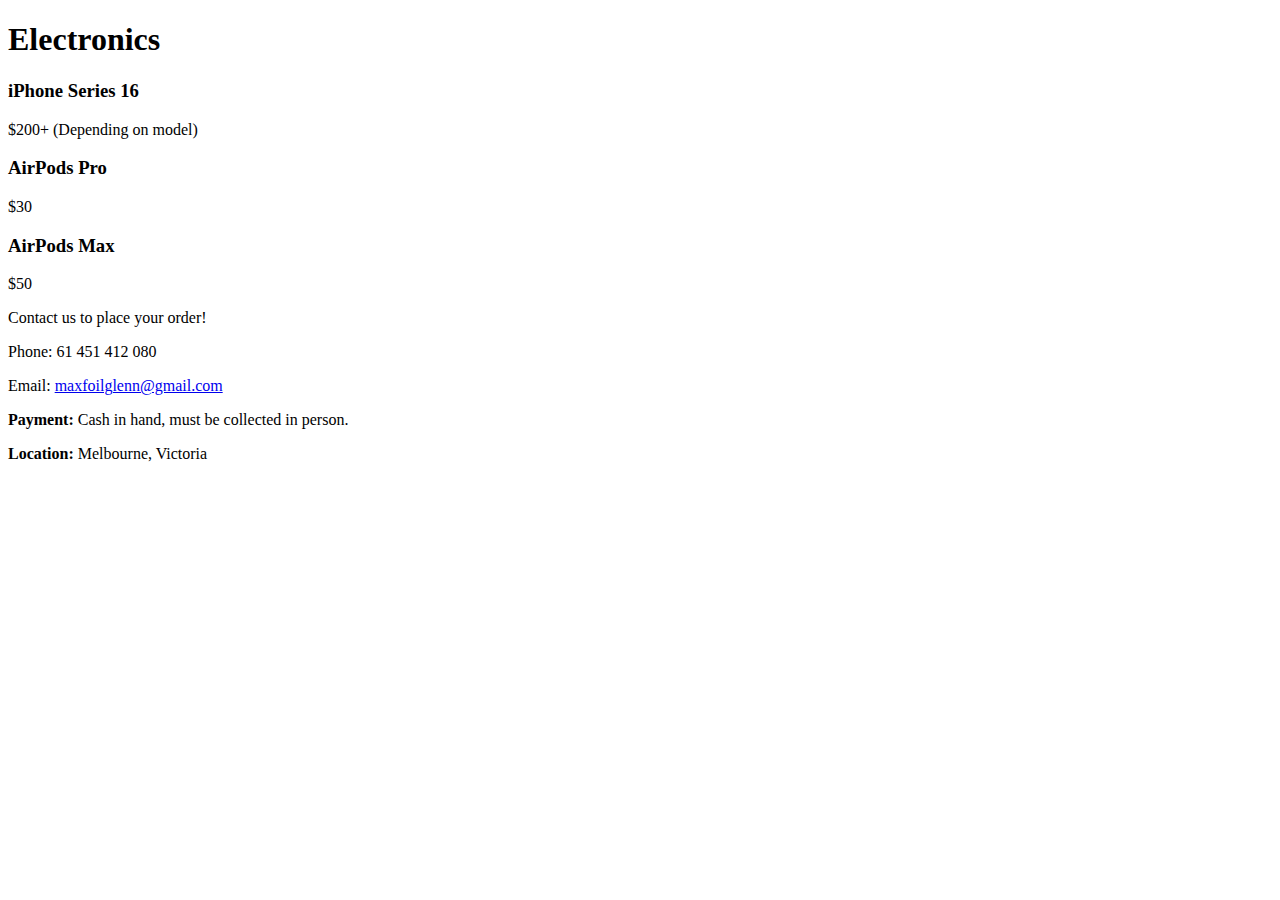
==== electronics.html @ a7c8d9db "electronics.html" ====
<!DOCTYPE html>
<html lang="en">
<head>
  <meta charset="UTF-8" />
  <meta name="viewport" content="width=device-width, initial-scale=1.0" />
  <title>Electronics - Product Catalog</title>
  <style>
    /* Same styles as the index.html */
  </style>
</head>
<body>

  <!-- Header -->
  <header>
    <h1>Electronics</h1>
  </header>

  <!-- Product List for Electronics -->
  <div class="product-list">
    <div class="product">
      <h3>iPhone Series 16</h3>
      <p class="price">$200+ (Depending on model)</p>
    </div>
    <div class="product">
      <h3>AirPods Pro</h3>
      <p class="price">$30</p>
    </div>
    <div class="product">
      <h3>AirPods Max</h3>
      <p class="price">$50</p>
    </div>
  </div>

  <!-- Footer -->
  <footer>
    <p>Contact us to place your order!</p>
    <p>Phone: 61 451 412 080</p>
    <p>Email: <a href="mailto:maxfoilglenn@gmail.com">maxfoilglenn@gmail.com</a></p>
    <p><strong>Payment:</strong> Cash in hand, must be collected in person.</p>
    <p><strong>Location:</strong> Melbourne, Victoria</p>
  </footer>

</body>
</html>
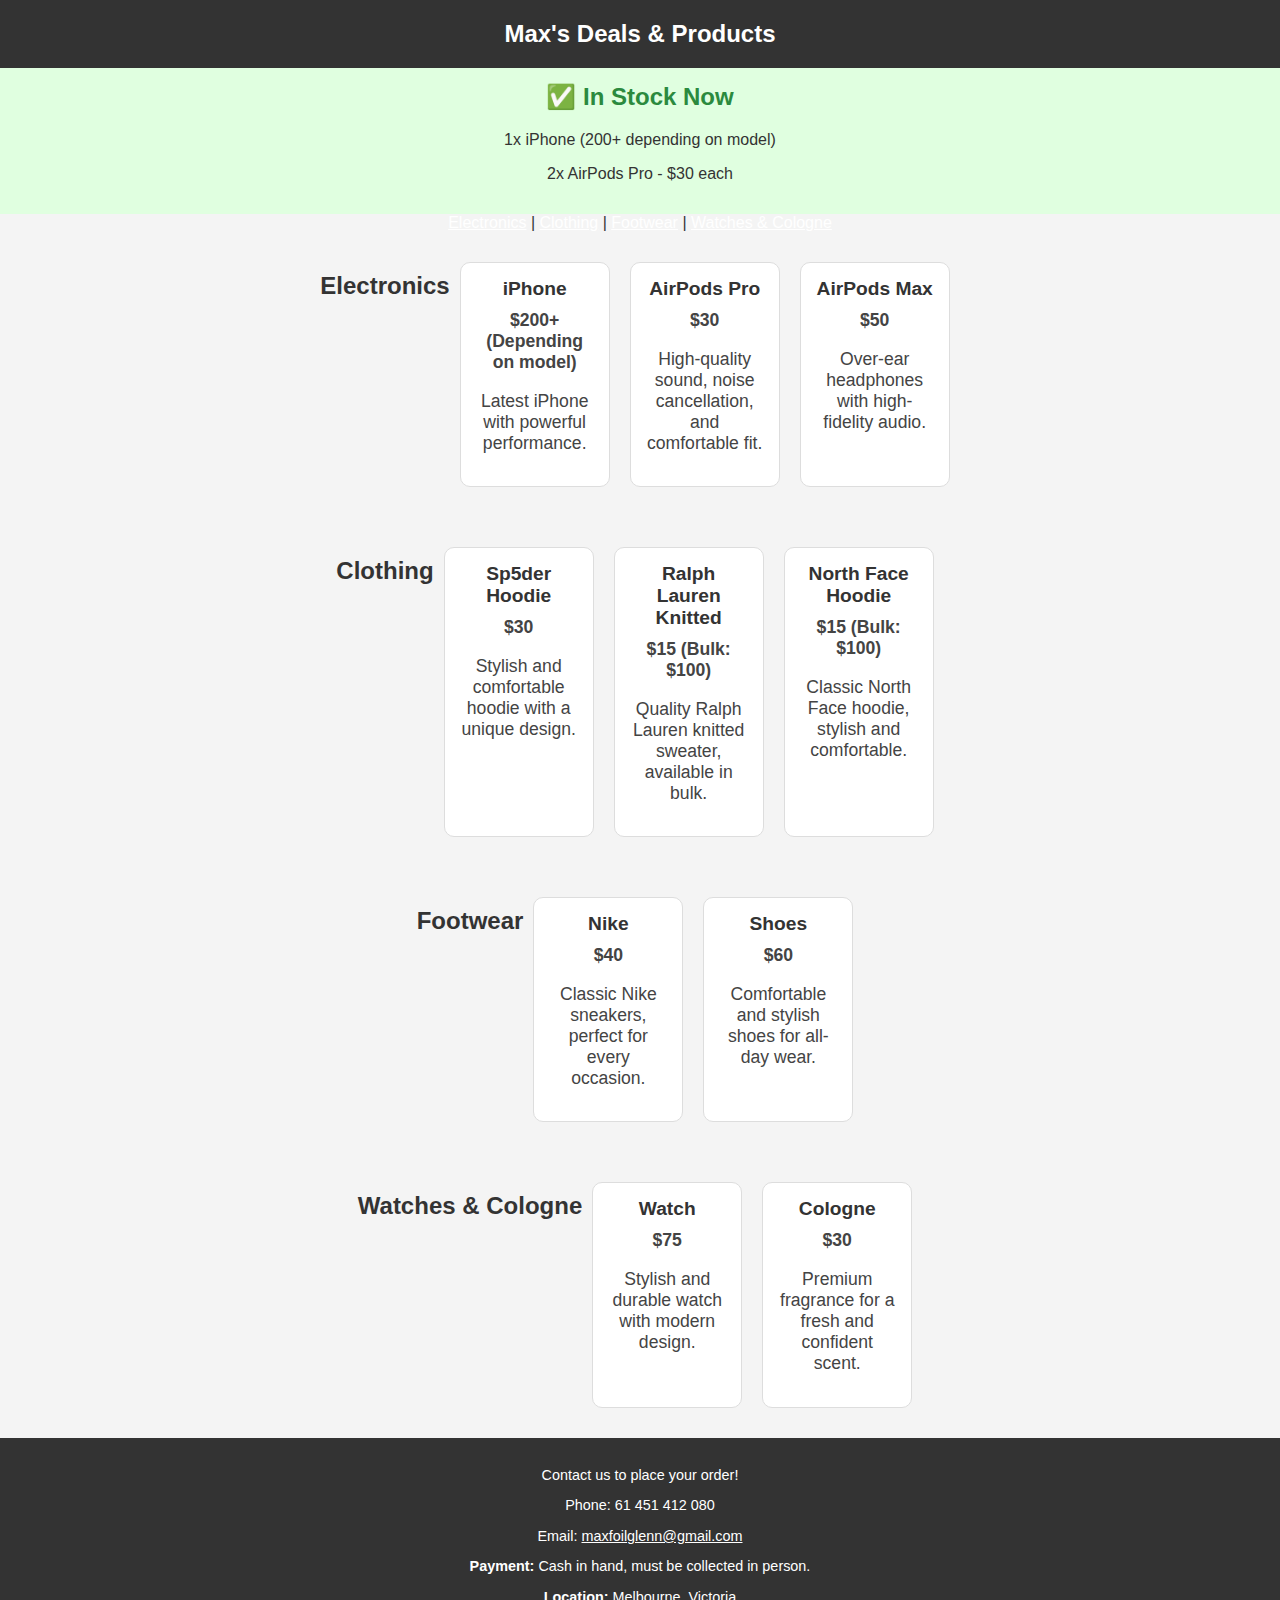
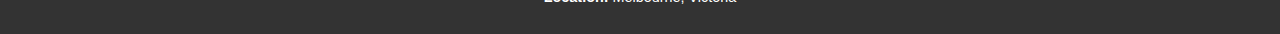
==== commit 3d88c156: "electronics.html" ====
--- a/electronics.html
+++ b/electronics.html
@@ -3,31 +3,198 @@
 <head>
   <meta charset="UTF-8" />
   <meta name="viewport" content="width=device-width, initial-scale=1.0" />
-  <title>Electronics - Product Catalog</title>
+  <title>Max's Deals & Products</title>
   <style>
-    /* Same styles as the index.html */
+    body {
+      margin: 0;
+      font-family: Arial, sans-serif;
+      background-color: #f4f4f4;
+      color: #333;
+    }
+
+    header {
+      background-color: #333;
+      color: white;
+      padding: 20px;
+      text-align: center;
+    }
+
+    header h1 {
+      margin: 0;
+      font-size: 1.5em;
+    }
+
+    .instock {
+      background-color: #e0ffe0;
+      padding: 15px;
+      text-align: center;
+      font-size: 1em;
+    }
+
+    .instock h2 {
+      margin-top: 0;
+      color: #2b8a3e;
+    }
+
+    .product-list {
+      display: flex;
+      flex-wrap: wrap;
+      justify-content: center;
+      padding: 20px;
+    }
+
+    .product {
+      background-color: #fff;
+      border: 1px solid #ddd;
+      border-radius: 10px;
+      padding: 15px;
+      margin: 10px;
+      width: 100%;
+      max-width: 150px;
+      text-align: center;
+      box-sizing: border-box;
+      transition: transform 0.2s;
+    }
+
+    .product:hover {
+      transform: scale(1.05);
+      border-color: #ccc;
+    }
+
+    .product h3 {
+      margin: 0;
+      font-size: 1.2em;
+    }
+
+    .product p {
+      font-size: 1.1em;
+      color: #444;
+    }
+
+    .price {
+      font-size: 1.2em;
+      color: #007bff;
+      font-weight: bold;
+      margin: 10px 0;
+    }
+
+    footer {
+      background-color: #333;
+      color: white;
+      text-align: center;
+      padding: 15px;
+      font-size: 0.9em;
+    }
+
+    a {
+      color: white;
+      text-decoration: underline;
+    }
+
+    @media (max-width: 600px) {
+      .product {
+        max-width: 100%;
+        margin: 10px 0;
+      }
+
+      header h1 {
+        font-size: 1.2em;
+      }
+    }
   </style>
 </head>
 <body>
 
   <!-- Header -->
   <header>
-    <h1>Electronics</h1>
+    <h1>Max's Deals & Products</h1>
   </header>
 
-  <!-- Product List for Electronics -->
-  <div class="product-list">
-    <div class="product">
-      <h3>iPhone Series 16</h3>
+  <!-- In Stock Now Section -->
+  <div class="instock">
+    <h2>✅ In Stock Now</h2>
+    <p>1x iPhone (200+ depending on model)</p>
+    <p>2x AirPods Pro - $30 each</p>
+  </div>
+
+  <!-- Menu Links -->
+  <div style="text-align: center;">
+    <a href="#electronics">Electronics</a> | <a href="#clothing">Clothing</a> | <a href="#footwear">Footwear</a> | <a href="#watches">Watches & Cologne</a>
+  </div>
+
+  <!-- Electronics Section -->
+  <div id="electronics" class="product-list">
+    <h2>Electronics</h2>
+    <div class="product">
+      <h3>iPhone</h3>
       <p class="price">$200+ (Depending on model)</p>
-    </div>
+      <p>Latest iPhone with powerful performance.</p>
+    </div>
+
     <div class="product">
       <h3>AirPods Pro</h3>
       <p class="price">$30</p>
-    </div>
+      <p>High-quality sound, noise cancellation, and comfortable fit.</p>
+    </div>
+
     <div class="product">
       <h3>AirPods Max</h3>
       <p class="price">$50</p>
+      <p>Over-ear headphones with high-fidelity audio.</p>
+    </div>
+  </div>
+
+  <!-- Clothing Section -->
+  <div id="clothing" class="product-list">
+    <h2>Clothing</h2>
+    <div class="product">
+      <h3>Sp5der Hoodie</h3>
+      <p class="price">$30</p>
+      <p>Stylish and comfortable hoodie with a unique design.</p>
+    </div>
+
+    <div class="product">
+      <h3>Ralph Lauren Knitted</h3>
+      <p class="price">$15 (Bulk: $100)</p>
+      <p>Quality Ralph Lauren knitted sweater, available in bulk.</p>
+    </div>
+
+    <div class="product">
+      <h3>North Face Hoodie</h3>
+      <p class="price">$15 (Bulk: $100)</p>
+      <p>Classic North Face hoodie, stylish and comfortable.</p>
+    </div>
+  </div>
+
+  <!-- Footwear Section -->
+  <div id="footwear" class="product-list">
+    <h2>Footwear</h2>
+    <div class="product">
+      <h3>Nike</h3>
+      <p class="price">$40</p>
+      <p>Classic Nike sneakers, perfect for every occasion.</p>
+    </div>
+
+    <div class="product">
+      <h3>Shoes</h3>
+      <p class="price">$60</p>
+      <p>Comfortable and stylish shoes for all-day wear.</p>
+    </div>
+  </div>
+
+  <!-- Watches & Cologne Section -->
+  <div id="watches" class="product-list">
+    <h2>Watches & Cologne</h2>
+    <div class="product">
+      <h3>Watch</h3>
+      <p class="price">$75</p>
+      <p>Stylish and durable watch with modern design.</p>
+    </div>
+
+    <div class="product">
+      <h3>Cologne</h3>
+      <p class="price">$30</p>
+      <p>Premium fragrance for a fresh and confident scent.</p>
     </div>
   </div>
 
